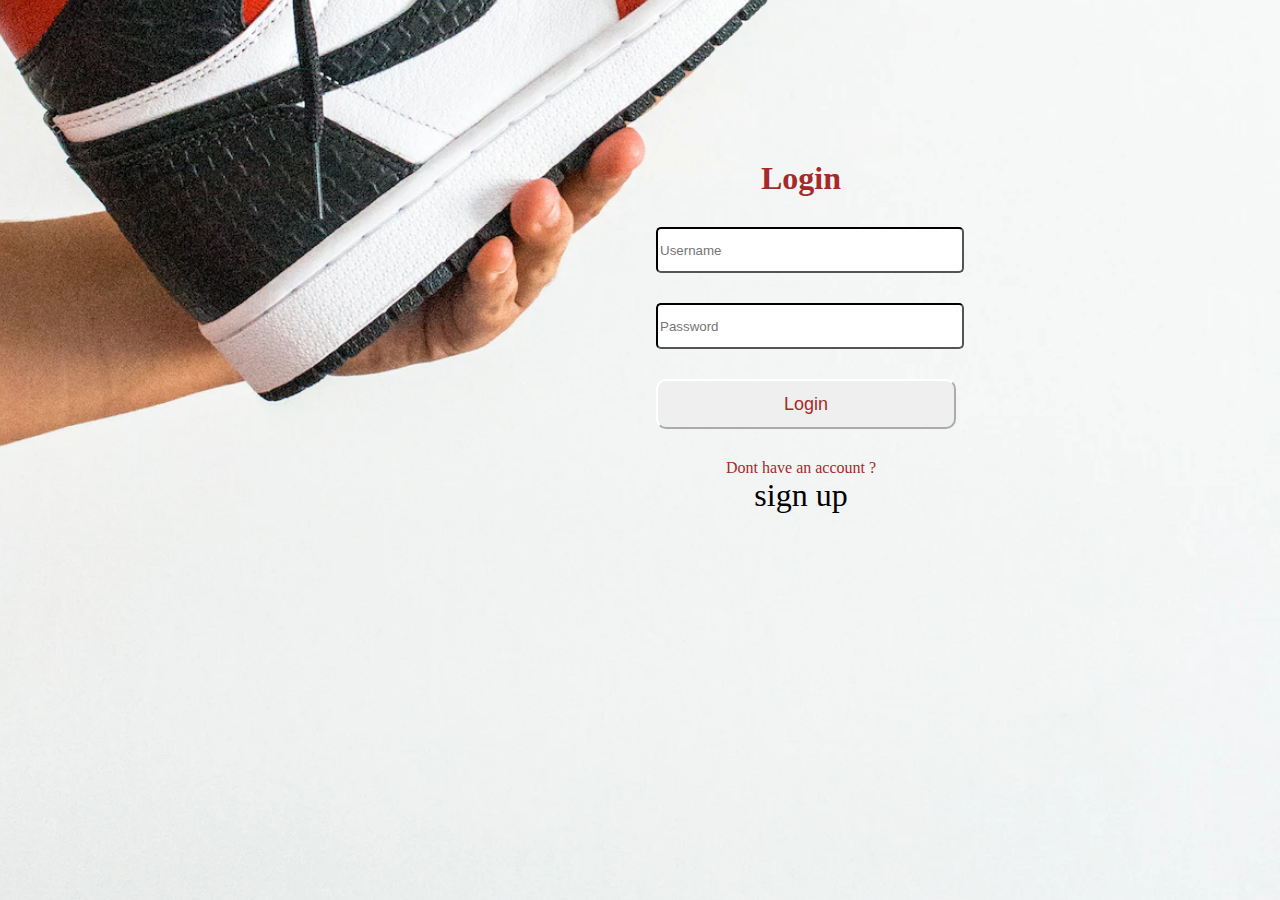
==== login.html @ 31fbde8f "Initial Commit" ====
<!DOCTYPE html>
<html lang="en">
<head><link rel="stylesheet" href="login.css">
    <meta charset="UTF-8">
    <meta name="viewport" content="width=device-width, initial-scale=1.0">
    <title>Document</title>
</head>
<body>
    <form>
        <h1 align="center">Login</h1> 
         <div align="center" class="textboxdiv">
           <input type="username"placeholder="Username" class="bus">
           </div>
           <div align="center" class="hero">
             <input type="password"placeholder="Password" class="fool">
           </div>
           <div align="center" class="boy">
             <input type="submit"value="Login" class="loginbtn">
           </div>
           <div align="center" class="girl">
             Dont have an account ?<br>
             <a class="jen" href="sign up.html">sign up</a>
           </div>
 </form>
 


    
    
</body>
</html>
---- login.css ----
body{
    background-image:url("photo-1600774237019-70db10d342e2.webp");
    background-position:right;
    background-size:1500px;
    color:brown;
    /* margin-right: 20%; */
    background-color: white;

}
form{
    height: 580px;
    background-image: url("plain_dark_blue_hd_navy_blue.jpg");
    width:350px;
    padding: 75px 50px;
    position:absolute;
    top:0%;
    left:30%;
    margin-top: 5%;
    margin-left:15%;

}
.textboxdiv{
    border:bottom 2px solid white;
    position: relative;
    margin:30px;
    
    
}
.hero{
    border:bottom 2px solid white;
    position:relative;
    margin: 30px;
} 
.boy{
   border:bottom 2px solid white;
   position:relative;
   margin:30px;
   align-items: center;
   text-align: center;

}
.girl{
    border: bottom 2px solid white;
    position: relative;
    margin:30px;
}
.loginbtn{
   height:50px;
   width:300px;
   background-image:url("plain_dark_blue_hd_navy_blue.jpg") ;
   color:brown;
   font-size: large;
border-radius: 10PX;
border-color: white;

}
.loginbtn:hover{
background-color:black;
font-size:larger ;    
}
.bus{
border-radius: 5px;
height:40px;
width: 300px;
border-color:black;

}
.fool{
    border-radius: 5px;
    height: 40px;
    width: 300px;
    border-color: black;
}
.jen{
    color:black;
    text-decoration:none ;
    font-weight: 200;
    font-size:xx-large;
    border: 50px;
}


@media screen and (max-width: 700px) {
    body {
        background-image: none;
        /* border: 3px solid red; */
        display: flex;
        justify-content: center;
        align-items: center;
    }

    form {
        padding: 0;
        margin-right: 70px;
        position: sticky;
    }
}
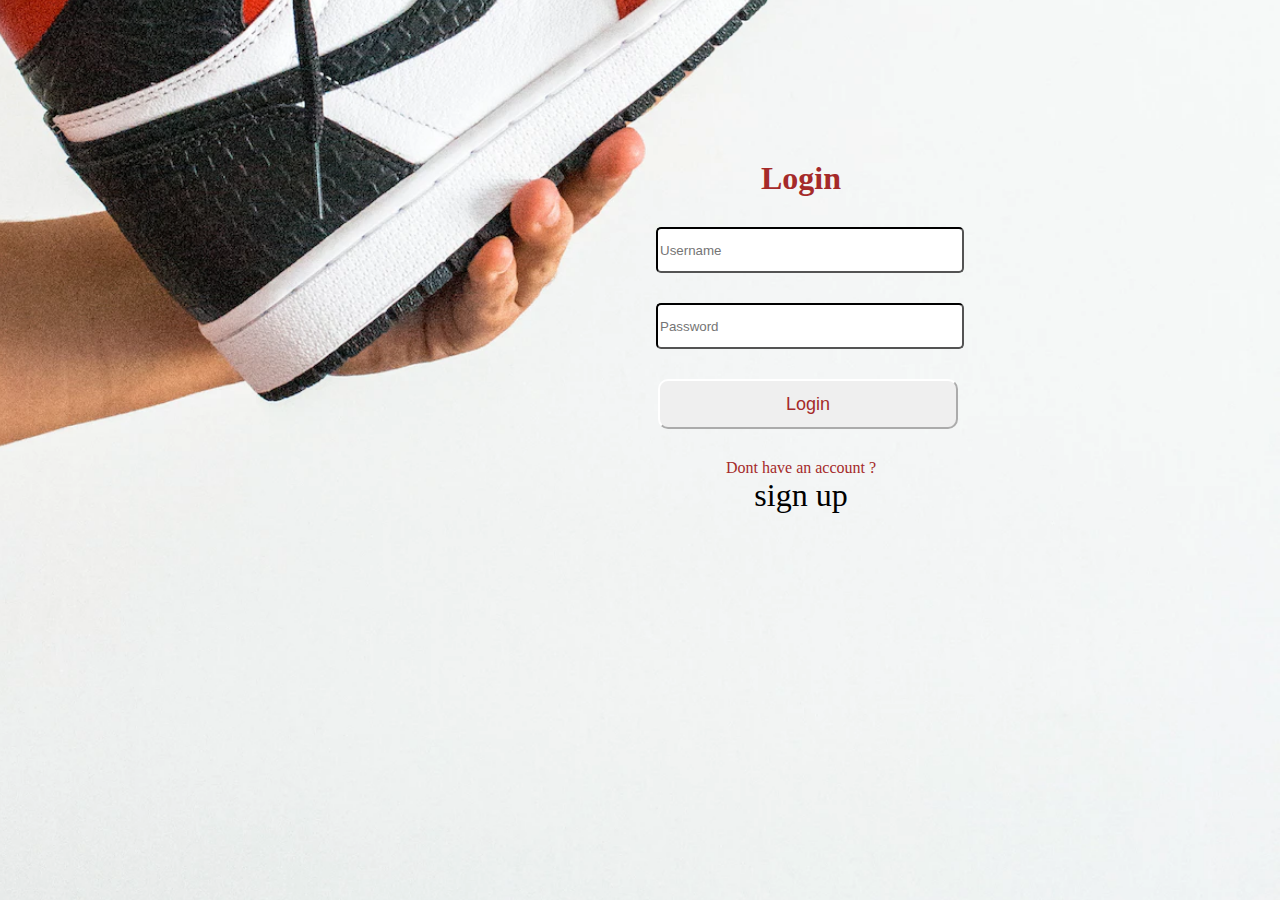
==== commit c9bf67ff: "fix login button" ====
--- a/login.html
+++ b/login.html
@@ -15,7 +15,7 @@
              <input type="password"placeholder="Password" class="fool">
            </div>
            <div align="center" class="boy">
-             <input type="submit"value="Login" class="loginbtn">
+             <input type="submit" value="Login" class="loginbtn">
            </div>
            <div align="center" class="girl">
              Dont have an account ?<br>
--- a/login.css
+++ b/login.css
@@ -47,8 +47,9 @@
 .loginbtn{
    height:50px;
    width:300px;
-   background-image:url("plain_dark_blue_hd_navy_blue.jpg") ;
-   color:brown;
+   /* background-image: url("plain_dark_blue_hd_navy_blue.jpg") ; */
+   color: brown;
+   margin-left: 2px;
    font-size: large;
 border-radius: 10PX;
 border-color: white;
